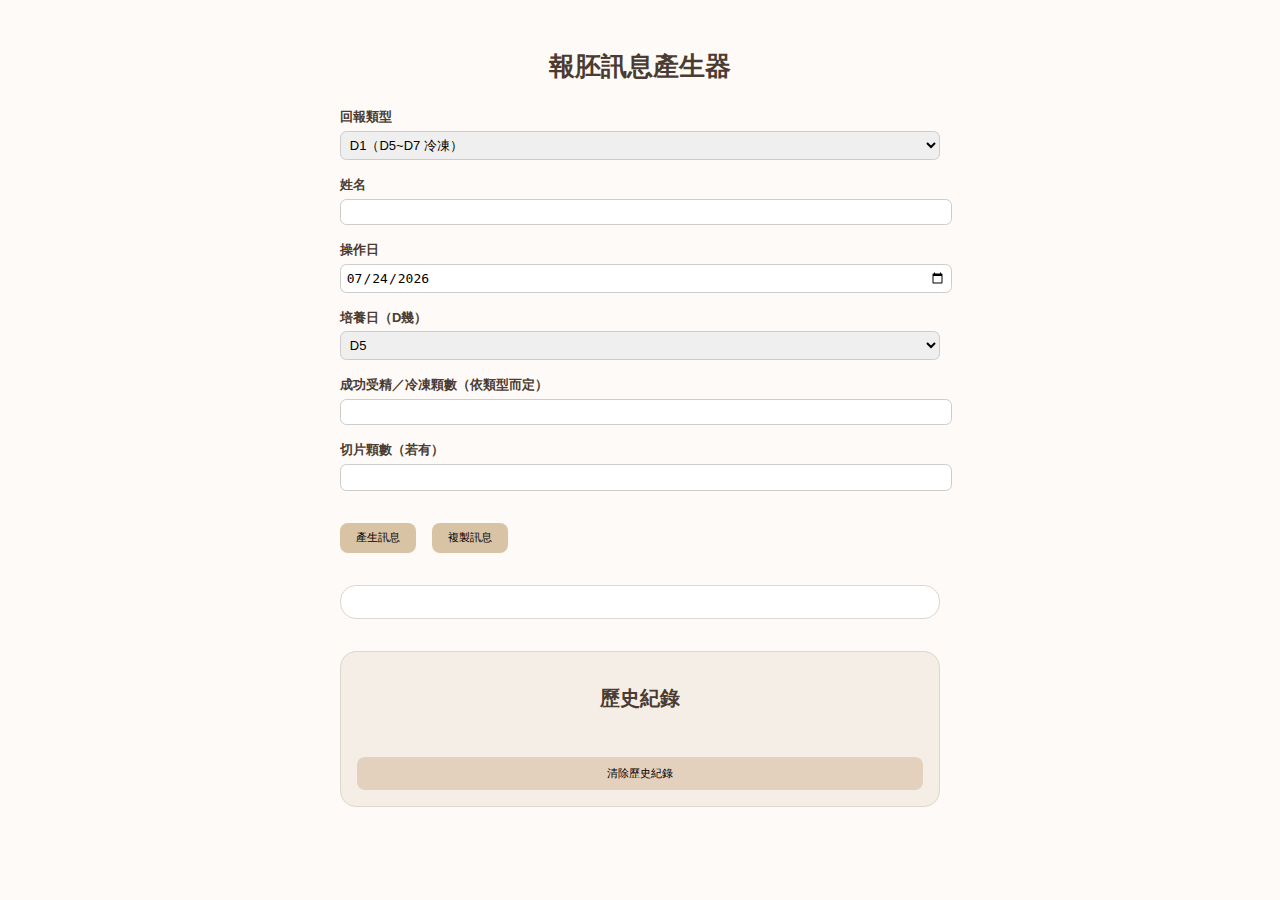
==== index.html @ 8bbd1587 "Update index.html" ====
<!DOCTYPE html>
<html lang="zh-Hant">
<head>
  <link rel="icon" type="image/png" href="favicon.png" />
  <meta charset="UTF-8" />
  <meta name="viewport" content="width=device-width, initial-scale=1.0" />
  <title>報胚訊息產生器</title>
  <style>
    body {
      font-family: "Noto Sans TC", sans-serif;
      font-size: 13px;
      background-color: #fdfaf7;
      color: #4b3b30;
      max-width: 600px;
      margin: 0 auto;
      padding: 2rem;
    }
    pre {
      white-space: pre-wrap;
      line-height: 1.8;
    }
    h1 {
      text-align: center;
      margin-bottom: 1.5rem;
    }
    label {
      display: block;
      margin-top: 1rem;
      font-weight: bold;
    }
    input, select, textarea {
      width: 100%;
      padding: 0.3rem;
      margin-top: 0.3rem;
      border-radius: 0.4rem;
      border: 1px solid #ccc;
      font-size: 13px;
    }
    button {
      margin-top: 1rem;
      background-color: #d8c3a5;
      border: none;
      padding: 0.4rem 1rem;
      border-radius: 0.5rem;
      font-size: 11px;
      line-height: 1.6;
      cursor: pointer;
      margin-right: 0.5rem;
    }
    #output {
      margin-top: 2rem;
      padding: 1rem;
      background: #fff;
      border: 1px solid #e0d6cd;
      border-radius: 1rem;
      white-space: pre-wrap;
    }
  </style>
</head>
<body>
  <h1>報胚訊息產生器</h1>
  <label for="type">回報類型</label>
  <select id="type">
    <option>D1（D5~D7 冷凍）</option>
    <option>D1（D5~D7 切片＋冷凍）</option>
    <option>D1（D5 植入）</option>
    <option>D3 冷凍（無觀察中）</option>
    <option>D5 冷凍（有觀察中）</option>
    <option>D5 冷凍（無觀察中）</option>
    <option>D5 切片＋冷凍（有觀察中）</option>
    <option>D5 切片＋冷凍（無觀察中）</option>
    <option>D5 冷凍含部分切片（有觀察中）</option>
    <option>D5 冷凍含部分切片（無觀察中）</option>
  </select>
  <label for="name">姓名</label>
  <input type="text" id="name" />
  <label for="date">操作日</label>
  <input type="date" id="date" />
  <label for="stage">培養日（D幾）</label>
  <select id="stage">
    <option value="3">D3</option>
    <option value="5" selected>D5</option>
    <option value="6">D6</option>
    <option value="7">D7</option>
  </select>
  <label for="num1">成功受精／冷凍顆數（依類型而定）</label>
  <input type="number" id="num1" />
  <label for="num2">切片顆數（若有）</label>
  <input type="number" id="num2" />
  <div style="display: flex; gap: 0.5rem; margin-top: 1rem;">
    <button onclick="generateMessage()">產生訊息</button>
    <button onclick="copyOutput()">複製訊息</button>
  </div>
  <div id="output"></div>
  <textarea id="hiddenCopy" style="position:absolute; left:-9999px;"></textarea>
  <div id="history" style="margin-top:2rem; background-color: #f5eee6; padding: 1rem; border-radius: 1rem; border: 1px solid #e0d6cd;">
    <h2 style="font-size: 1.25rem; margin-bottom: 1rem; text-align: center;">歷史紀錄</h2>
    <ul id="historyList" style="list-style:none; padding-left:0; display: flex; flex-direction: column-reverse; gap: 1rem;"></ul>
    <button onclick="clearHistory()" style="margin-top: 1rem; background-color: #e4d1bd; border: none; padding: 0.5rem 1rem; border-radius: 0.5rem; cursor: pointer; width: 100%;">清除歷史紀錄</button>
  </div>
  <script>
    window.addEventListener('load', () => {
      const today = new Date();
      const yyyy = today.getFullYear();
      const mm = String(today.getMonth() + 1).padStart(2, '0');
      const dd = String(today.getDate()).padStart(2, '0');
      const dateInput = document.getElementById('date');
      if (dateInput && !dateInput.value) {
        dateInput.value = `${yyyy}-${mm}-${dd}`;
      }
      loadHistory();
    });

    function generateMessage() {
      const type = document.getElementById('type').value;
      const name = document.getElementById('name').value.trim();
      const date = document.getElementById('date').value;
      const num1 = document.getElementById('num1').value;
      const num2 = document.getElementById('num2').value;
      const stage = document.getElementById('stage').value;

      const formatDatePlus = (base, days) => {
        const d = new Date(base);
        d.setDate(d.getDate() + days);
        return `${(d.getMonth() + 1).toString().padStart(2, '0')}/${d.getDate().toString().padStart(2, '0')}`;
      };

      const queryDateByStage = () => formatDatePlus(date, 8 - parseInt(stage));

      let message = '';

      if (type === 'D1（D5~D7 冷凍）') {
        message = `${name}您好，\n通知您這次療程一共有 ${num1} 顆卵子成功受精囉!\n胚胎發育是一個動態自我篩選的過程，我們會持續呵護胚胎寶寶們。\n我們預計在 ${formatDatePlus(date, 4)}~${formatDatePlus(date, 6)} 之間幫胚胎進行冷凍，\n最後的冷凍顆數、胚胎的等級和照片您可於 ${formatDatePlus(date, 7)} 17:00後，在APP上査詢，謝謝您。`;
      } else if (type === 'D1（D5~D7 切片＋冷凍）') {
        message = `${name}您好，\n通知您這次療程一共有 ${num1} 顆卵子成功受精囉!\n胚胎發育是一個動態自我篩選的過程，我們會持續呵護胚胎寶寶們。\n我們預計在 ${formatDatePlus(date, 4)}~${formatDatePlus(date, 6)} 之間幫胚胎進行切片及冷凍，\n最後的冷凍顆數、胚胎的等級和照片您可於 ${formatDatePlus(date, 7)} 17:00後，在APP上査詢，謝謝您。`;
      } else if (type === 'D1（D5 植入）') {
        message = `${name}您好，\n通知您，這次療程共有 ${num1} 顆卵子成功受精囉！\n胚胎的發育是一個自然篩選的過程，我們會細心呵護每一顆珍貴的胚胎寶寶。\n我們預計在 ${formatDatePlus(date, 4)} 進行胚胎植入，請您保持輕鬆愉快的心情，如有任何問題，歡迎與我們聯繫。\n祝您一切順利！`;
      } else if (type === 'D3 冷凍（無觀察中）') {
        message = `${name}您好，今天是胚胎培養的第 3 天，實驗室和您更新胚胎的狀況：\n本次療程有幫您冷凍 ${num1} 顆胚胎，\n詳細的冷凍胚胎的等級和照片您可於 ${formatDatePlus(date, 1)} 17:00 後，在APP上查詢，謝謝您。`;
      } else if (type === 'D5 冷凍（有觀察中）') {
        message = `${name}您好，今天是胚胎培養的第 ${stage} 天，和您更新目前的狀況：\n我們今天已經為您冷凍 ${num1} 顆胚胎寶寶。\n另外，還有胚胎仍在培養與觀察中，因此最終的冷凍顆數、胚胎等級及照片，您可於 ${queryDateByStage()} 17:00 後在APP上查詢，謝謝您。`;
      } else if (type === 'D5 冷凍（無觀察中）') {
        message = `${name}您好，今天是胚胎培養的第 ${stage} 天，和您更新目前的狀況：\n我們今天已經為您冷凍 ${num1} 顆胚胎寶寶，\n冷凍胚胎的等級及照片，您可於 ${formatDatePlus(date, 3)} 17:00 後在APP上查詢，謝謝您。`;
      } else if (type === 'D5 切片＋冷凍（有觀察中）') {
        message = `${name}您好，今天是胚胎培養的第 ${stage} 天，和您更新目前的狀況：\n我們今天已經為您切片及冷凍 ${num1} 顆胚胎寶寶。\n提醒您，由於還有胚胎仍在培養與觀察中，因此最終的冷凍顆數、胚胎等級及照片，您可於 ${queryDateByStage()} 17:00 後在APP上查詢，謝謝您。`;
      } else if (type === 'D5 切片＋冷凍（無觀察中）') {
        message = `${name}您好，今天是胚胎培養的第 ${stage} 天，和您更新目前的狀況：\n我們已經為您切片及冷凍 ${num1} 顆胚胎寶寶。\n冷凍胚胎的等級及照片，您可於 ${formatDatePlus(date, 3)} 17:00 後在APP上查詢，謝謝您。`;
      } else if (type === 'D5 冷凍含部分切片（有觀察中）') {
        message = `${name}您好，今天是胚胎培養的第 ${stage} 天，實驗室和您更新胚胎的狀況：\n今日有幫您冷凍 ${num1} 顆，其中切片的胚胎寶寶有 ${num2} 顆，\n提醒您，由於尚有胚胎仍在培養觀察中，因此最後的冷凍顆數、胚胎的等級和照片您可於 ${queryDateByStage()} 17:00 後，在APP上查詢， 謝謝您。`;
      } else if (type === 'D5 冷凍含部分切片（無觀察中）') {
        message = `${name}您好，今天是胚胎培養的第 ${stage} 天，實驗室和您更新胚胎的狀況：\n通知您此次療程有幫您冷凍 ${num1} 顆，其中有 ${num2} 顆胚胎是有切片的，\n詳細冷凍胚胎的等級和照片您可於 ${formatDatePlus(date, 3)} 17:00 後，在APP上查詢， 謝謝您。`;
      } else {
        message = '（這裡會顯示產生的訊息）';
      }

      document.getElementById('output').textContent = message;
      addToHistory(message);
    }

    function copyOutput() {
      const text = document.getElementById('output').textContent;
      const hidden = document.getElementById('hiddenCopy');
      hidden.value = text;
      hidden.select();
      document.execCommand("copy");
      hidden.blur();
      alert('已複製！');
    }

    function clearHistory() {
      document.getElementById('historyList').innerHTML = '';
      localStorage.removeItem('messageHistory');
    }

    function addToHistory(msg) {
      const historyList = document.getElementById('historyList');
      const li = document.createElement('li');
      li.style.border = '1px solid #ccc';
      li.style.padding = '0.5rem';
      li.style.marginTop = '0.5rem';
      li.style.borderRadius = '0.5rem';
      li.style.backgroundColor = '#fff8f0';
      li.style.boxShadow = '0 2px 6px rgba(0,0,0,0.05)';

      const pre = document.createElement('pre');
      pre.innerText = msg;

      const copyBtn = document.createElement('button');
      copyBtn.textContent = '複製';
      copyBtn.style.marginTop = '0.5rem';
      copyBtn.style.backgroundColor = '#d8c3a5';
      copyBtn.style.border = 'none';
      copyBtn.style.padding = '0.3rem 0.8rem';
      copyBtn.style.borderRadius = '0.4rem';
      copyBtn.style.cursor = 'pointer';
      copyBtn.onclick = () => {
        const hidden = document.getElementById('hiddenCopy');
        hidden.value = msg;
        hidden.select();
        document.execCommand("copy");
        hidden.blur();
        alert("已複製！");
      };

      li.appendChild(pre);
      li.appendChild(copyBtn);
      historyList.prepend(li);

      saveHistory();
    }

    function saveHistory() {
      const items = [...document.querySelectorAll('#historyList pre')].map(pre => pre.textContent);
      localStorage.setItem('messageHistory', JSON.stringify(items));
    }

    function loadHistory() {
      const data = localStorage.getItem('messageHistory');
      if (data) {
        const messages = JSON.parse(data);
        messages.reverse().forEach(addToHistory);
      }
    }
  </script>
</body>
</html>
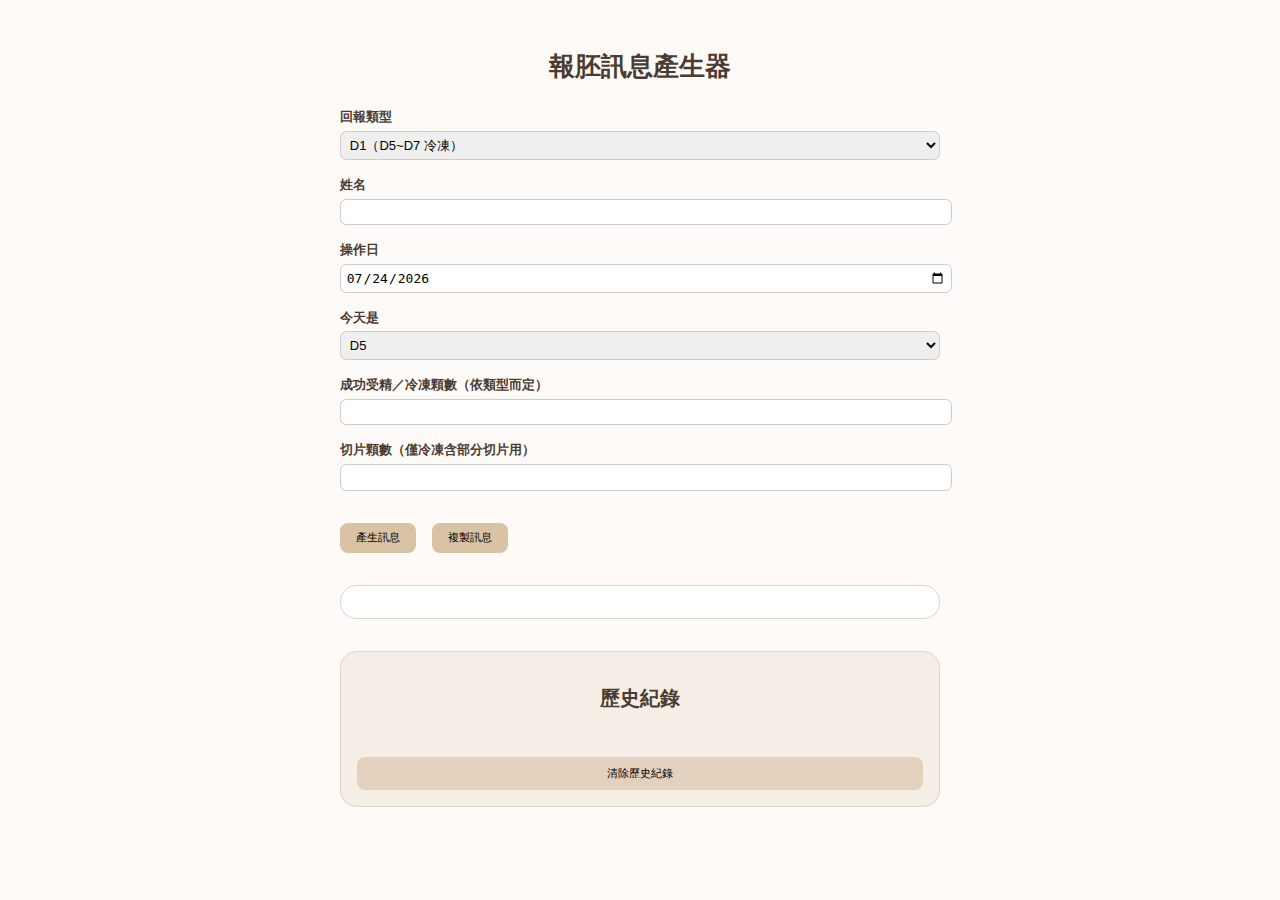
==== commit 0e30bab3: "Update index.html" ====
--- a/index.html
+++ b/index.html
@@ -76,7 +76,7 @@
   <input type="text" id="name" />
   <label for="date">操作日</label>
   <input type="date" id="date" />
-  <label for="stage">培養日（D幾）</label>
+  <label for="stage">今天是</label>
   <select id="stage">
     <option value="3">D3</option>
     <option value="5" selected>D5</option>
@@ -85,7 +85,7 @@
   </select>
   <label for="num1">成功受精／冷凍顆數（依類型而定）</label>
   <input type="number" id="num1" />
-  <label for="num2">切片顆數（若有）</label>
+  <label for="num2">切片顆數（僅冷凍含部分切片用）</label>
   <input type="number" id="num2" />
   <div style="display: flex; gap: 0.5rem; margin-top: 1rem;">
     <button onclick="generateMessage()">產生訊息</button>
@@ -164,7 +164,7 @@
       hidden.select();
       document.execCommand("copy");
       hidden.blur();
-      alert('已複製！');
+      alert('訊息內容已複製，可以到官方Line使用嘍');
     }
 
     function clearHistory() {
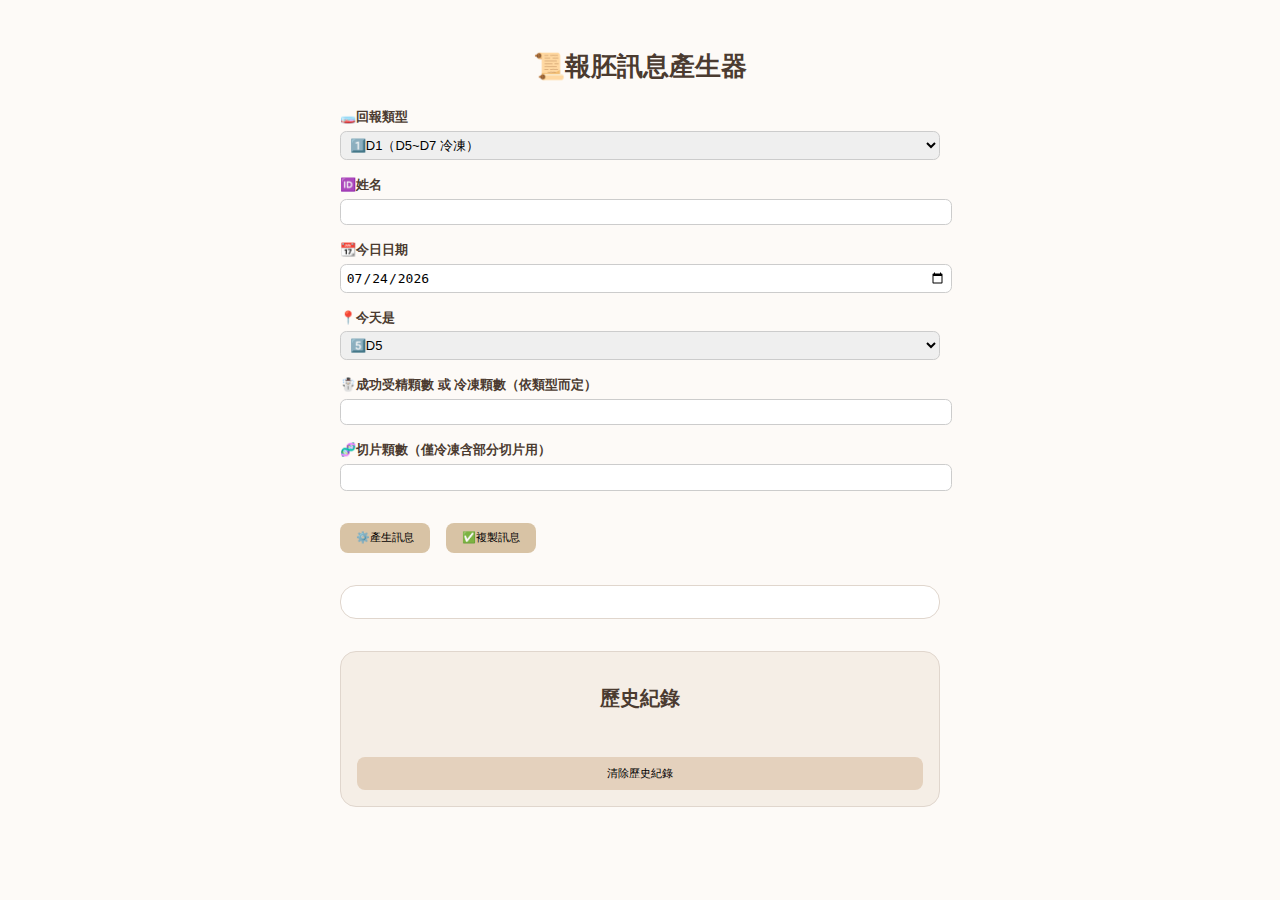
==== commit c2600163: "Update index.html" ====
--- a/index.html
+++ b/index.html
@@ -4,7 +4,7 @@
   <link rel="icon" type="image/png" href="favicon.png" />
   <meta charset="UTF-8" />
   <meta name="viewport" content="width=device-width, initial-scale=1.0" />
-  <title>報胚訊息產生器</title>
+  <title>📜報胚訊息產生器</title>
   <style>
     body {
       font-family: "Noto Sans TC", sans-serif;
@@ -58,38 +58,38 @@
   </style>
 </head>
 <body>
-  <h1>報胚訊息產生器</h1>
-  <label for="type">回報類型</label>
+  <h1>📜報胚訊息產生器</h1>
+  <label for="type">🧫回報類型</label>
   <select id="type">
-    <option>D1（D5~D7 冷凍）</option>
-    <option>D1（D5~D7 切片＋冷凍）</option>
-    <option>D1（D5 植入）</option>
-    <option>D3 冷凍（無觀察中）</option>
-    <option>D5 冷凍（有觀察中）</option>
-    <option>D5 冷凍（無觀察中）</option>
-    <option>D5 切片＋冷凍（有觀察中）</option>
-    <option>D5 切片＋冷凍（無觀察中）</option>
-    <option>D5 冷凍含部分切片（有觀察中）</option>
-    <option>D5 冷凍含部分切片（無觀察中）</option>
+    <option>1️⃣D1（D5~D7 冷凍）</option>
+    <option>1️⃣D1（D5~D7 切片＋冷凍）</option>
+    <option>1️⃣D1（D5 植入）</option>
+    <option>3️⃣D3 冷凍（無觀察中）</option>
+    <option>5️⃣D5 冷凍（有觀察中）</option>
+    <option>5️⃣D5 冷凍（無觀察中）</option>
+    <option>5️⃣D5 切片＋冷凍（有觀察中）</option>
+    <option>5️⃣D5 切片＋冷凍（無觀察中）</option>
+    <option>5️⃣D5 冷凍含部分切片（有觀察中）</option>
+    <option>5️⃣D5 冷凍含部分切片（無觀察中）</option>
   </select>
-  <label for="name">姓名</label>
+  <label for="name">🆔姓名</label>
   <input type="text" id="name" />
-  <label for="date">操作日</label>
+  <label for="date">📆今日日期</label>
   <input type="date" id="date" />
-  <label for="stage">今天是</label>
+  <label for="stage">📍今天是</label>
   <select id="stage">
-    <option value="3">D3</option>
-    <option value="5" selected>D5</option>
-    <option value="6">D6</option>
-    <option value="7">D7</option>
+    <option value="3">3️⃣D3</option>
+    <option value="5" selected>5️⃣D5</option>
+    <option value="6">6️⃣D6</option>
+    <option value="7">7️⃣D7</option>
   </select>
-  <label for="num1">成功受精／冷凍顆數（依類型而定）</label>
+  <label for="num1">☃️成功受精顆數 或 冷凍顆數（依類型而定）</label>
   <input type="number" id="num1" />
-  <label for="num2">切片顆數（僅冷凍含部分切片用）</label>
+  <label for="num2">🧬切片顆數（僅冷凍含部分切片用）</label>
   <input type="number" id="num2" />
   <div style="display: flex; gap: 0.5rem; margin-top: 1rem;">
-    <button onclick="generateMessage()">產生訊息</button>
-    <button onclick="copyOutput()">複製訊息</button>
+    <button onclick="generateMessage()">⚙️產生訊息</button>
+    <button onclick="copyOutput()">✅複製訊息</button>
   </div>
   <div id="output"></div>
   <textarea id="hiddenCopy" style="position:absolute; left:-9999px;"></textarea>
